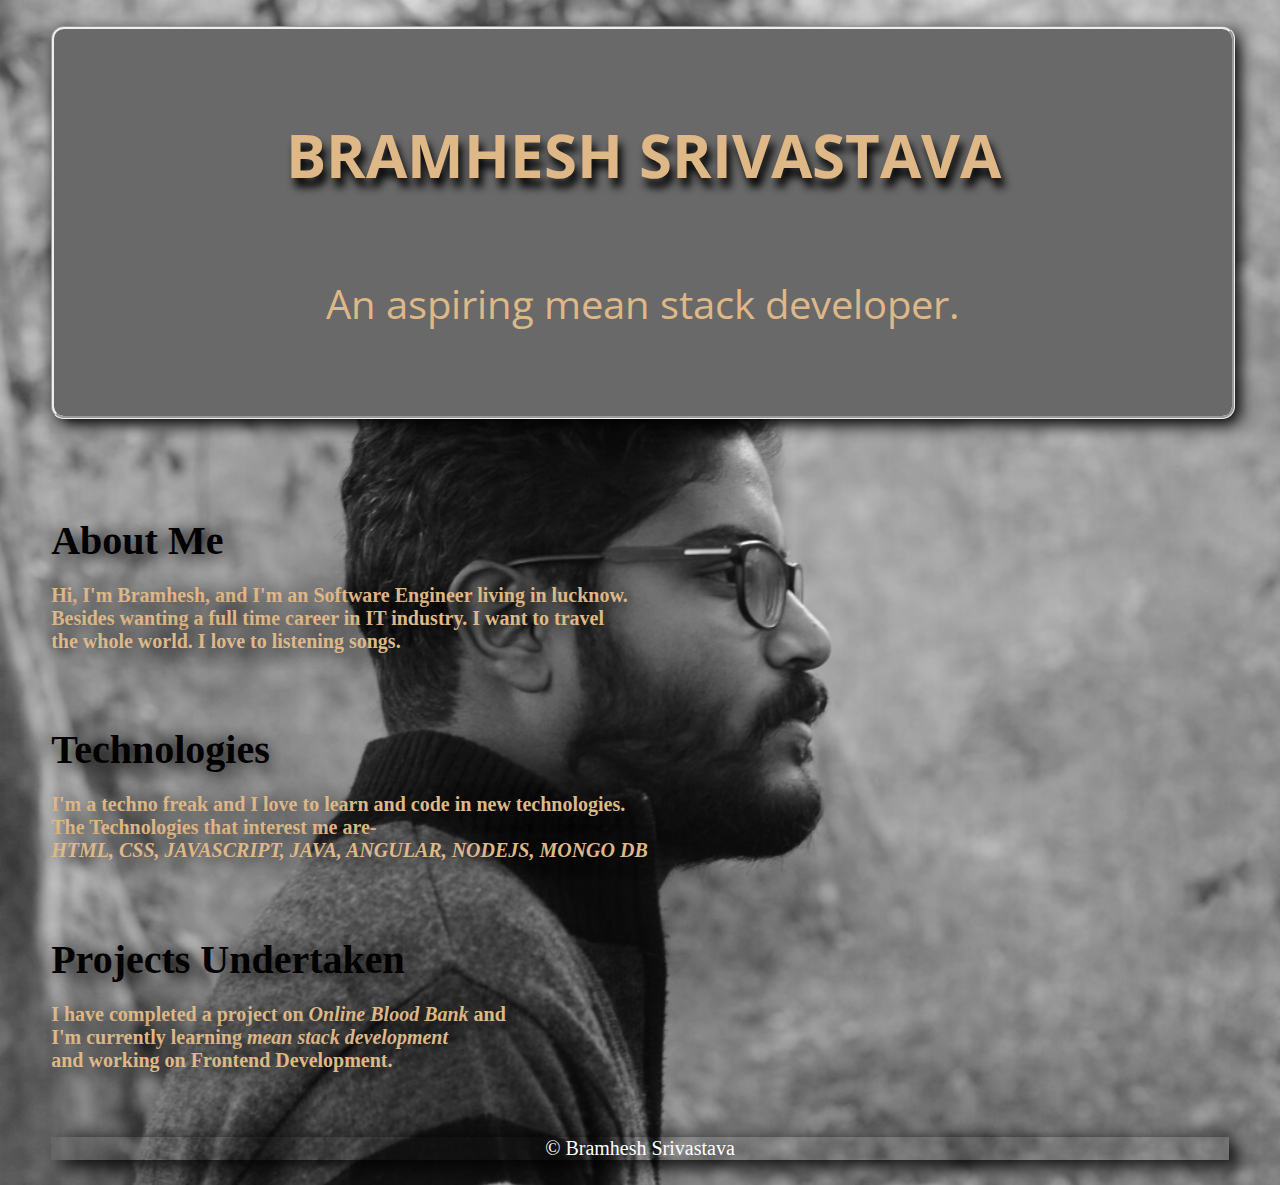
==== index.html @ d9888cbe "My-portfolio" ====
<!DOCTYPE html>
<html>
<head>
	<meta name="viewport" content="width=device-width,initial-scale=1.0,user-scalable=no">
	<title>my portfolio</title>
	<link rel="stylesheet" type="text/css" href="index.css">
	<link href="https://fonts.googleapis.com/css?family=Merienda" rel="stylesheet">
	<link href="https://fonts.googleapis.com/css?family=Open+Sans+Condensed:300" rel="stylesheet">
	<link href="https://fonts.googleapis.com/css?family=Open+Sans+Condensed:700" rel="stylesheet">
</head>
<body background= "img.jpg">
	<div class="container">
		<div class="banner">
			<div class="name">
				<h1>BRAMHESH SRIVASTAVA</h1>
	        </div>
			<div class="description">
				<p>An aspiring mean stack developer.</p>				
			</div>
		</div>
		<div class="area">
			<div class="about">
				<h4>About Me</h4>
				<p><strong>Hi, I'm Bramhesh, and I'm an Software Engineer living in lucknow.<br>Besides wanting a full time career in IT industry.
				I want to travel<br> the whole world. I love to listening songs.</strong></p>
			</div>
			<div class="interest">
				<h4>Technologies</h4>
				<p><strong>I'm a techno freak and I love to learn and code in new technologies.<br>The Technologies that interest me are-<br><em>HTML, CSS, JAVASCRIPT, JAVA, ANGULAR, NODEJS, MONGO DB</em></strong></p>
			</div>
			<div class="project">
				<h4>Projects Undertaken</h4>
				<p><strong>I have completed a project on <em>Online Blood Bank</em> and <br>I'm currently learning <em>mean stack development</em><br>
				 and working on Frontend Development.</strong></p>				
			</div>
		</div>
		<div class="footer">
			&copy Bramhesh Srivastava
		</div>
	</div>
</body>
</html>
---- index.css ----
:root {
	font-size: 20px;
}

body {
  margin: 0;
  padding: 0;
  background-size: cover;
}

.container {
	display: flex;
	flex-direction: column;
	margin: 2vw 4vw;

}

.banner {
	background-color: dimgrey;
	color: burlywood;
	display: flex;
	flex-direction: column;
	width: 100%;
	border-radius: 1vw;
	box-shadow: 5px 6px 16px black;
	border-style: groove;
}

.name {  
	font-size: 1.5rem;
	font-family: 'Open Sans Condensed', sans-serif;
	text-align: center;
	padding: 5vh 1vw 0 1vw;
	text-shadow: 4px 9px 8px black;

}

.description {
	text-align: center;
	font-size: 2rem;
	font-family: 'Open Sans Condensed', sans-serif;
	margin-bottom: 5vh; 
	width: 100%;
}

.area{
	display: flex;
	flex-direction: column;
	color: burlywood;
	text-shadow: 3px 2px 20px black;
   }

.about{
	margin-top: 5vh;
}

.footer{
	color: white;
	text-align: center;
	box-shadow: 10px 5px 20px black;
	margin-top: 5vh;
}

h4{
	color: black;
	font-size: 2rem;
	text-shadow: 1px 4px 20px black;
	margin-bottom: 2px;
}

@media only screen and (max-width: 710px) {
	body{
		background-position: top;
		background-size: cover;
	}
	h4{
		color: ivory;
	}
}

@media only screen and (max-width: 525px) {
	.name{
		padding: 0;
	}
	.description{
		margin: 0;
	}
	h4{
		color: ivory;
	}
}
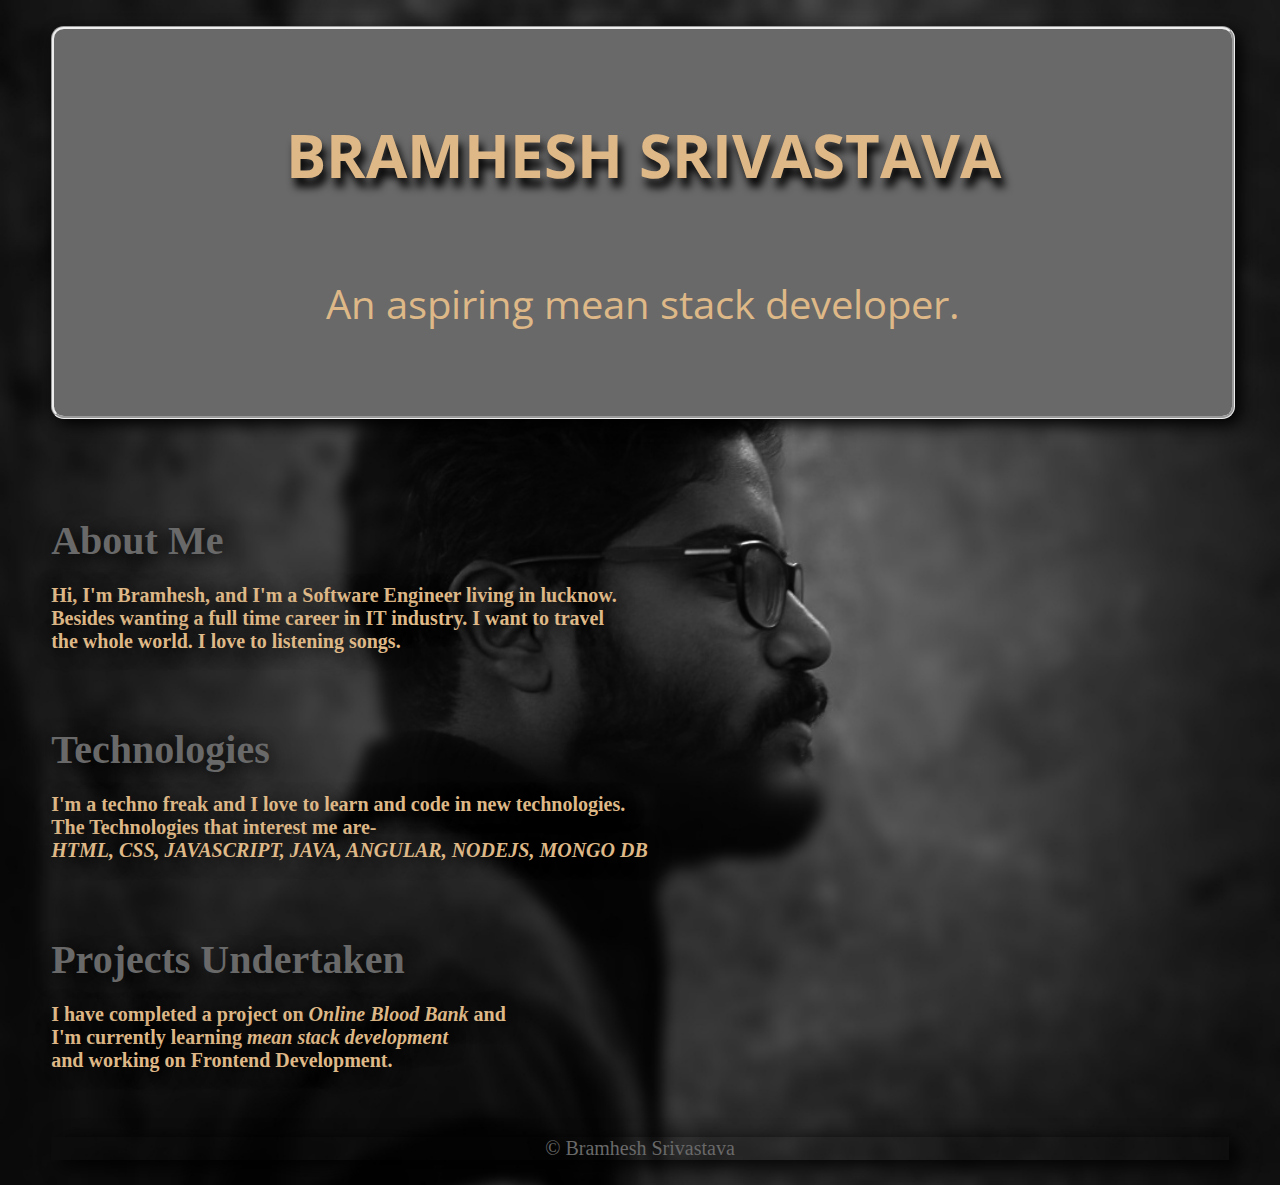
==== commit e20c83d4: "My-portfolio" ====
--- a/index.html
+++ b/index.html
@@ -8,7 +8,7 @@
 	<link href="https://fonts.googleapis.com/css?family=Open+Sans+Condensed:300" rel="stylesheet">
 	<link href="https://fonts.googleapis.com/css?family=Open+Sans+Condensed:700" rel="stylesheet">
 </head>
-<body background= "img.jpg">
+<body>
 	<div class="container">
 		<div class="banner">
 			<div class="name">
@@ -21,7 +21,7 @@
 		<div class="area">
 			<div class="about">
 				<h4>About Me</h4>
-				<p><strong>Hi, I'm Bramhesh, and I'm an Software Engineer living in lucknow.<br>Besides wanting a full time career in IT industry.
+				<p><strong>Hi, I'm Bramhesh, and I'm a Software Engineer living in lucknow.<br>Besides wanting a full time career in IT industry.
 				I want to travel<br> the whole world. I love to listening songs.</strong></p>
 			</div>
 			<div class="interest">
--- a/index.css
+++ b/index.css
@@ -3,9 +3,11 @@
 }
 
 body {
+  background: url('img.jpg');
+  background-size: cover;  
   margin: 0;
   padding: 0;
-  background-size: cover;
+  
 }
 
 .container {
@@ -55,14 +57,14 @@
 }
 
 .footer{
-	color: white;
+	color: dimgrey;
 	text-align: center;
 	box-shadow: 10px 5px 20px black;
 	margin-top: 5vh;
 }
 
 h4{
-	color: black;
+	color: dimgrey;
 	font-size: 2rem;
 	text-shadow: 1px 4px 20px black;
 	margin-bottom: 2px;
